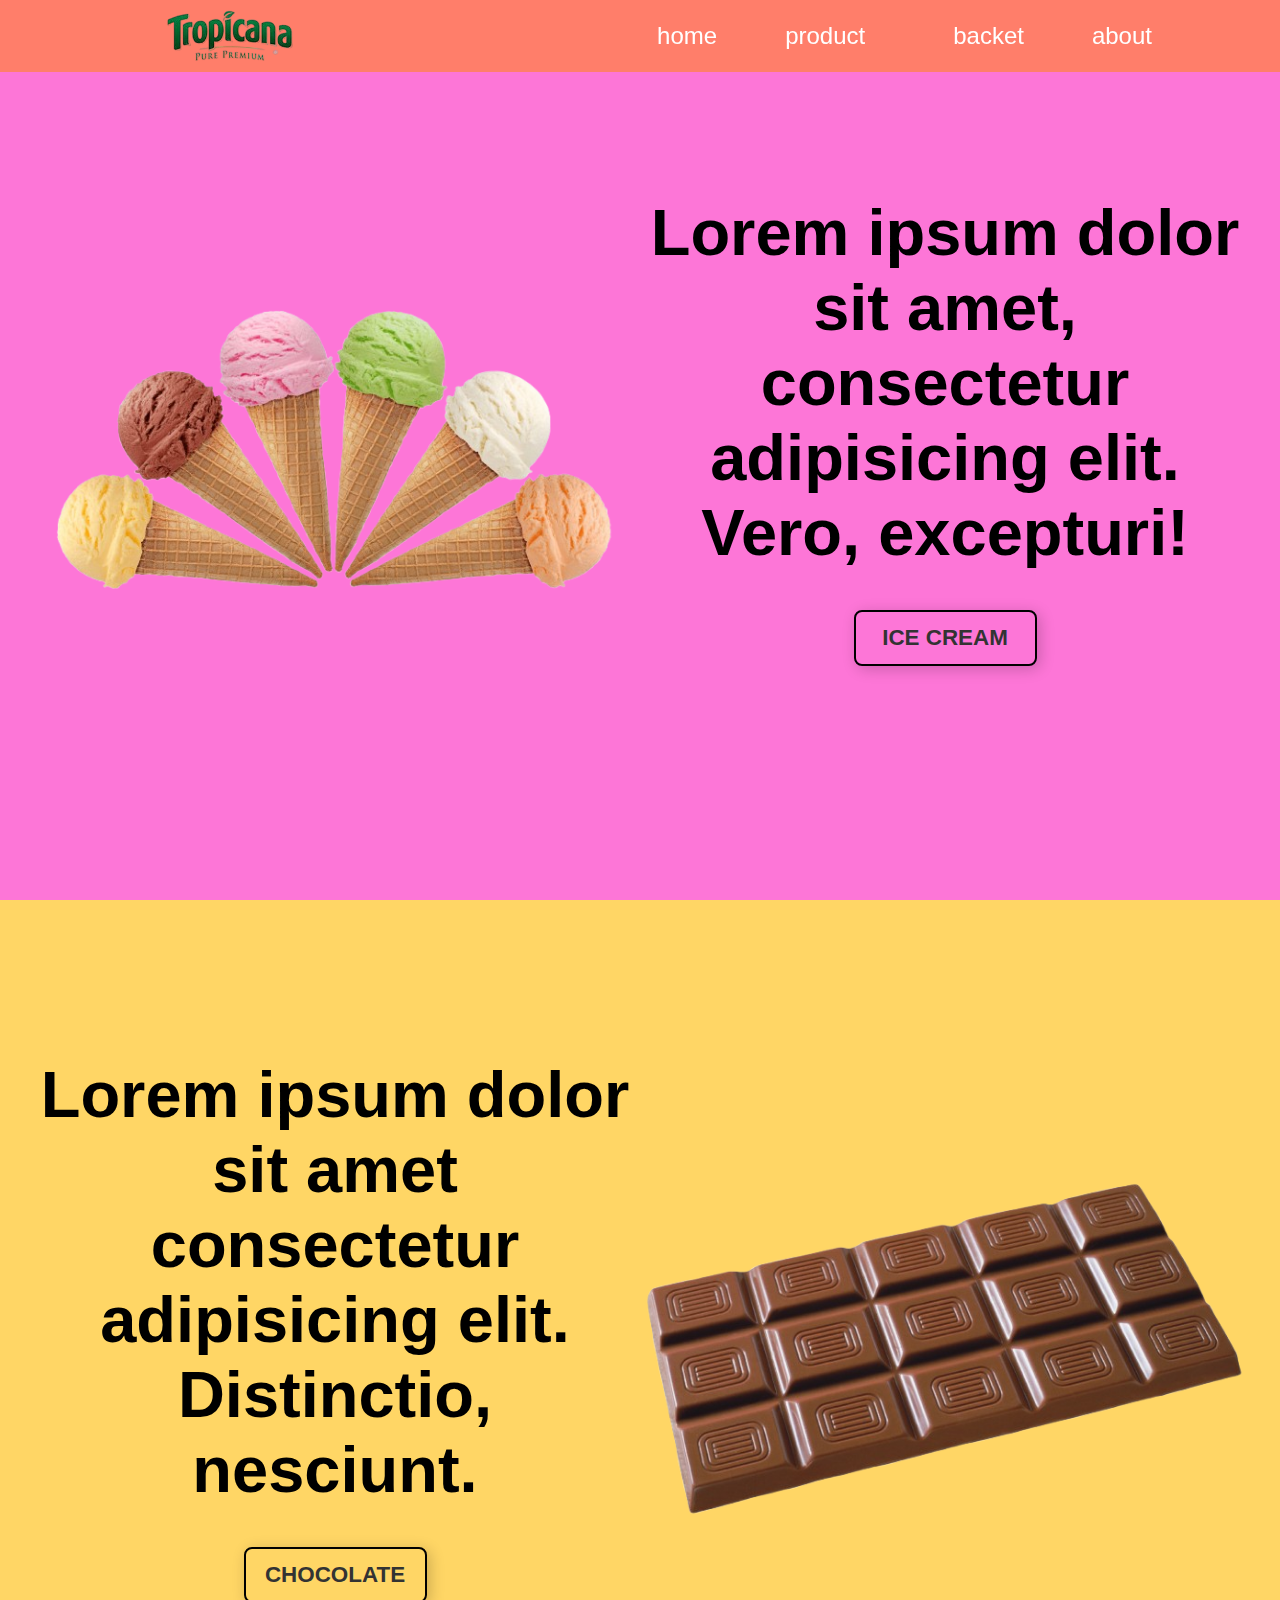
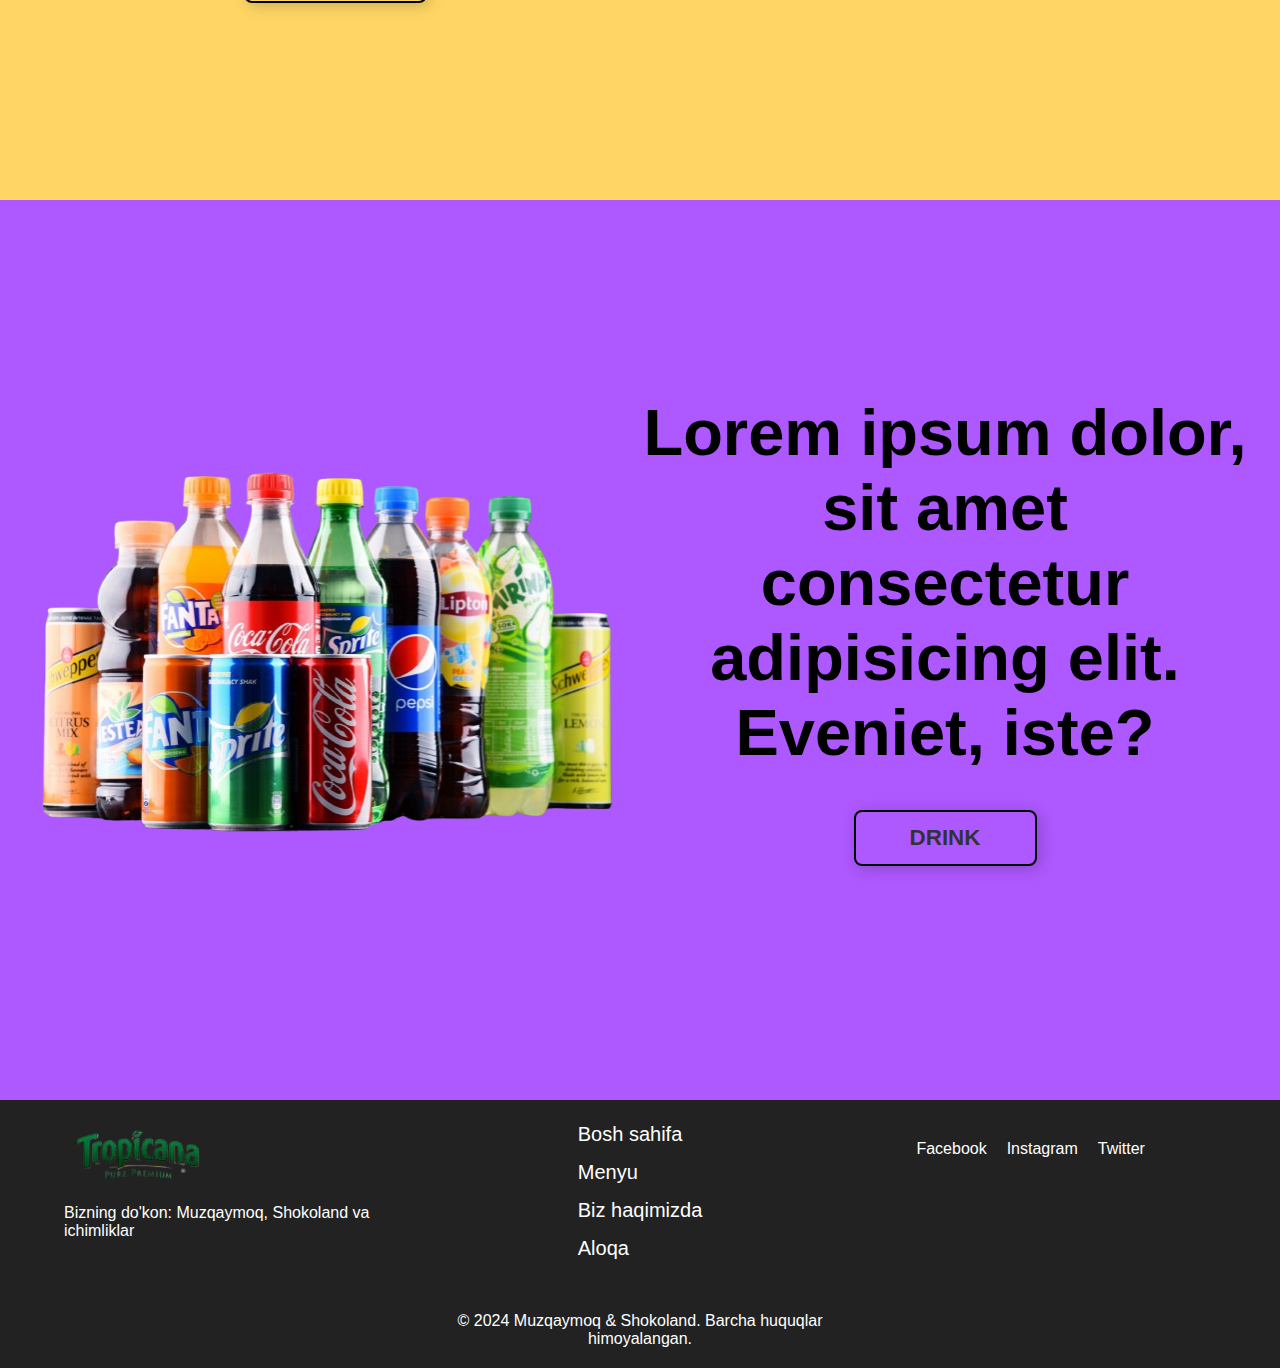
==== index.html @ 22cb2a8a "first commit" ====
<!DOCTYPE html>
<html lang="en">

<head>
	<meta charset="UTF-8">
	<meta name="viewport" content="width=device-width, initial-scale=1.0">
	<title>Document</title>
	<link rel="stylesheet" href="css/main.css">
	<link rel="stylesheet" href="css/home.css">
	
	<link rel="stylesheet" href="https://cdnjs.cloudflare.com/ajax/libs/font-awesome/6.7.1/css/all.min.css"
		integrity="sha512-5Hs3dF2AEPkpNAR7UiOHba+lRSJNeM2ECkwxUIxC1Q/FLycGTbNapWXB4tP889k5T5Ju8fs4b1P5z/iB4nMfSQ=="
		crossorigin="anonymous" referrerpolicy="no-referrer" />
		
</head>

<body>
	<!-- navbar -->
	<nav id="navbar">
		<div class="container navbar-flex">
			<img src="./media/logo.png" alt="logo" class="logo">
			<ul class="navbar-list">
				<li type="none"><a href="index.html"><i class="fas fa-home"></i>home</a></li>
				<li type="none" class="navbar-list-item"><a href="#"><i class="fa-solid fa-bowl-food"></i>product<i
							class="fa-solid fa-caret-up shape"></i>
						<ul class="navbar-list-child">
							<li type="none"><i class="fa-solid fa-ice-cream"></i><a href="template/ice-cream.html">ice-cream</a></li>
							<li type="none"><i class="fa-solid fa-cookie"></i><a href="template/choco.html">chocolate</a></li>
							<li type="none"><i class="fa-solid fa-bottle-water"></i><a href="template/drink.html">drink</a></li>
						</ul>
					</a></li>
				<li type="none"><a href="template/backet.html"><i class="fa-solid fa-cart-shopping"></i>backet</a></li>
				<li type="none"><a href="template/about.html"><i class="fa-regular fa-address-card"></i>about</a></li>
			</ul>
		</div>
	</nav>
	<!-- header -->
	<section id="section-one">
		<div class="section-one-left">
			<img src="./media/ice-cream.png" alt="ice-cream" class="section-one-left-img">
		</div>
		<div class="section-one-right">
			<h1 class="section-one-right-text">Lorem ipsum dolor sit amet, consectetur adipisicing elit. Vero, excepturi!</h1>
			<button class="section-one-right-button"><i class="fa-solid fa-ice-cream"></i>ice cream</button>
		</div>
	</section>
	<section id="section-two">
		<div class="section-two-left">
			<h1 class="section-two-left-text">Lorem ipsum dolor sit amet consectetur adipisicing elit. Distinctio, nesciunt.
			</h1>
			<button class="section-two-left-button"><i class="fa-solid fa-cookie"></i>chocolate</button>
		</div>
		<div class="section-two-right">
			<img src="./media/chocolate.png" alt="chocolate" class="section-two-right-img">
		</div>
	</section>
	<section id="section-three">
		<div class="section-three-left">
			<img src="./media/drink.png" alt="drink" class="section-three-left-img">
		</div>
		<div class="section-three-right">
			<h1 class="section-three-right-text">Lorem ipsum dolor, sit amet consectetur adipisicing elit. Eveniet, iste?</h1>
			<button class="section-three-right-button"><i class="fa-solid fa-bottle-water"></i>drink</button>
		</div>
	</section>
	<footer class="footer">
  <div class="footer-container">
    <div class="footer-left">
      <img src="./media/logo.png" alt="Tropicana Logo" class="footer-logo">
      <p>Bizning do'kon: Muzqaymoq, Shokoland va ichimliklar</p>
    </div>
    <div class="footer-center">
      <ul>
        <li><i class="fas fa-home"></i> Bosh sahifa</li>
        <li><i class="fas fa-bars"></i> Menyu</li>
        <li><i class="fas fa-info-circle"></i> Biz haqimizda</li>
        <li><i class="fas fa-phone-alt"></i> Aloqa</li>
      </ul>
			<p>© 2024 Muzqaymoq & Shokoland. Barcha huquqlar himoyalangan.</p>
    </div>
    <div class="footer-right">
      <div class="social-links">
        <a href="#"><i class="fab fa-facebook"></i> Facebook</a>
        <a href="#"><i class="fab fa-instagram"></i> Instagram</a>
        <a href="#"><i class="fab fa-twitter"></i> Twitter</a>
      </div>
    </div>
  </div>
</footer>

	
	<script src="./js/app.js"></script>
	
</body>

</html>
---- css/main.css ----
* {
	margin: 0;
	padding: 0;
	box-sizing: border-box;
	user-select: none;
	font-family: Arial, Helvetica, sans-serif;
}

#navbar {
	background-color: rgba(255, 127, 80, 0.808);
	width: 100%;
	height: 8vh;
	position: fixed;
	z-index: 1;
}

.container {
	max-width: 80%;
	margin: 0 auto;
}

.navbar-flex {
	display: flex;
	justify-content: space-around;
}

.navbar-list {
	width: 80%;
	font-size: 1.5rem;
	display: flex;
	justify-content: end;
	align-items: center;
	gap: 3rem;
}

.logo {
	width: 20%;
	height: 8vh;
	object-fit: contain;
}

.navbar-list li a {
	color: white;
	text-decoration: none;
	transition: 0.3s;
}

.navbar-list li i {
	padding: 0px 10px;
}

.navbar-list li a:hover {
	color: rgb(206, 187, 223);
}

.navbar-list-child {
	position: absolute;
	background-color: coral;
	margin-left: 2rem;
	padding: 0.5rem;
	display: none;
}

.navbar-list-child li {
	padding: 10px;
}

.navbar-list-child li:hover {
	background-color: blueviolet;
	color: white;
}

.navbar-list-item:hover .navbar-list-child {
	display: block;
}

#section-one {
	background-color: rgb(253, 118, 215);
	width: 100%;
	height: 100vh;
	padding: 30px;
	display: flex;
	justify-content: space-around;
	align-items: center;
}

.section-one-left {
	width: 50%;
}

.section-one-left-img {
	width: 100%;
}

.section-one-right {
	width: 50%;
	display: flex;
	justify-content: center;
	align-items: center;
	text-align: center;
	flex-wrap: wrap;
}

.section-one-right-text {
	font-size: 65px;
}

.section-one-right-button {
	width: 30%;
	height: 3.5rem;
	border-radius: 8px;
	margin: 40px;
	background: none;
	border: 2px solid #000000;
	box-shadow: 3px 3px 15px rgba(0, 0, 0, 0.2);
	font-size: 1.4rem;
	font-weight: bold;
	text-transform: uppercase;
	color: #333333;
	transition: all 0.3s ease;
	cursor: pointer;
}

.section-one-right-button:hover {
	background: none;
	box-shadow: 4px 4px 20px rgba(34, 60, 80, 0.4);
	transform: scale(1.05);
	color: #000000;
}

.section-one-right-button:active {
	background: rgb(224, 101, 189);
	box-shadow: 2px 2px 10px rgba(34, 60, 80, 0.2) inset;
	transform: scale(0.98);
}

#section-two {
	background-color: rgb(255, 214, 101);
	width: 100%;
	height: 100vh;
	padding: 30px;
	display: flex;
	justify-content: space-around;
	align-items: center;
}

.section-two-left {
	width: 50%;
	display: flex;
	justify-content: center;
	align-items: center;
	text-align: center;
	flex-wrap: wrap;
}

.section-two-left-text {
	font-size: 65px;
}

.section-two-left-button {
	width: 30%;
	height: 3.5rem;
	border-radius: 8px;
	margin: 40px;
	background: none;
	border: 2px solid #000000;
	box-shadow: 3px 3px 15px rgba(0, 0, 0, 0.2);
	font-size: 1.4rem;
	font-weight: bold;
	text-transform: uppercase;
	color: #333333;
	transition: all 0.3s ease;
	cursor: pointer;
}

.section-two-left-button:hover {
	background: none;
	box-shadow: 4px 4px 20px rgba(34, 60, 80, 0.4);
	transform: scale(1.05);
	color: #000000;
}

.section-two-left-button:active {
	background: rgb(232, 190, 76);
	box-shadow: 2px 2px 10px rgba(34, 60, 80, 0.2) inset;
	transform: scale(0.98);
}

.section-two-right {
	width: 50%;
}

.section-two-right-img {
	width: 100%;
}

#section-three {
	background-color: rgb(174, 88, 255);
	width: 100%;
	height: 100vh;
	padding: 30px;
	display: flex;
	justify-content: space-around;
	align-items: center;
}

.section-three-left {
	width: 50%;
}

.section-three-left-img {
	width: 100%;
}

.section-three-right {
	width: 50%;
	display: flex;
	justify-content: center;
	align-items: center;
	text-align: center;
	flex-wrap: wrap;
}

.section-three-right-text {
	font-size: 65px;
}

.section-three-right-button {
	width: 30%;
	height: 3.5rem;
	border-radius: 8px;
	margin: 40px;
	background: none;
	border: 2px solid #000000;
	box-shadow: 3px 3px 15px rgba(0, 0, 0, 0.2);
	font-size: 1.4rem;
	font-weight: bold;
	text-transform: uppercase;
	color: #333333;
	transition: all 0.3s ease;
	cursor: pointer;
}

.section-three-right-button:hover {
	background: none;
	box-shadow: 4px 4px 20px rgba(34, 60, 80, 0.4);
	transform: scale(1.05);
	color: #000000;
}

.section-three-right-button:active {
	background: rgb(148, 74, 216);
	box-shadow: 2px 2px 10px rgba(34, 60, 80, 0.2) inset;
	transform: scale(0.98);
}





.footer {
	background-color: #222;
	color: white;
	padding: 20px 0;
}

.footer-container {
	display: flex;
	justify-content: space-between;
	align-items: flex-start;
	max-width: 90%;
	margin: 0 auto;
	flex-wrap: wrap;
	gap: 20px;
}

.footer-left,
.footer-center,
.footer-right {
	flex: 1;
	min-width: 200px;
}

.footer-logo {
	width: 150px;
}

.footer-left p {
	margin-top: 10px;
	font-size: 16px;
}

.footer-center {
	display: flex;
	flex-wrap: wrap;
	justify-content: center;
}

.footer-center ul {
	list-style: none;
	padding: 0;
	font-size: 20px;

}

.footer-center ul li {
	margin-bottom: 10px;
	transition: color 0.3s;
	padding: 2.5px;

}

.footer-right .social-links {
	display: flex;
	justify-content: center;
	gap: 20px;
	padding: 20px 0;
}

.footer-right .social-links a {
	color: white;
	text-decoration: none;
	font-size: 16px;
	transition: color 0.3s;
}

.footer-right .social-links a:hover {
	color: #f0a500;
}

.footer-center p {
	font-size: 16px;
	text-align: center;
	padding-top: 40px;
}

.footer-center ul li:hover {
	cursor: pointer;
	color: #f0a500;

}
---- css/home.css ----
#section-one{
	background-color: rgb(253, 118, 215);
	width: 100%;
	height: 100vh;
	padding: 30px;
	display: flex;
	justify-content: space-around;
	align-items: center;
}

.section-one-left{
	width: 50%;
}

.section-one-left-img{
	width: 100%;
}

.section-one-right{
	width: 50%;
	display: flex;
	justify-content: center;
	align-items: center;
	text-align: center;
	flex-wrap: wrap;
}

.section-one-right-text{
	font-size: 65px;
}

.section-one-right-button {
	width: 30%;
	height: 3.5rem;
	border-radius: 8px;
	margin: 40px;
	background: none;
	border: 2px solid #000000;
	box-shadow: 3px 3px 15px rgba(0, 0, 0, 0.2);
	font-size: 1.4rem;
	font-weight: bold;
	text-transform: uppercase;
	color: #333333;
	transition: all 0.3s ease;
	cursor: pointer;
}

.section-one-right-button:hover {
	background: none;
	box-shadow: 4px 4px 20px rgba(34, 60, 80, 0.4);
	transform: scale(1.05);
	color: #000000;
}

.section-one-right-button:active {
	background: rgb(224, 101, 189);
	box-shadow: 2px 2px 10px rgba(34, 60, 80, 0.2) inset;
	transform: scale(0.98);
}

#section-two{
	background-color: rgb(255, 214, 101);
	width: 100%;
	height: 100vh;
	padding: 30px;
	display: flex;
	justify-content: space-around;
	align-items: center;
}

.section-two-left{
	width: 50%;
	display: flex;
	justify-content: center;
	align-items: center;
	text-align: center;
	flex-wrap: wrap;
}

.section-two-left-text{
	font-size: 65px;
}

.section-two-left-button {
	width: 30%;
	height: 3.5rem;
	border-radius: 8px;
	margin: 40px;
	background: none;
	border: 2px solid #000000;
	box-shadow: 3px 3px 15px rgba(0, 0, 0, 0.2);
	font-size: 1.4rem;
	font-weight: bold;
	text-transform: uppercase;
	color: #333333;
	transition: all 0.3s ease;
	cursor: pointer;
}

.section-two-left-button:hover {
	background: none;
	box-shadow: 4px 4px 20px rgba(34, 60, 80, 0.4);
	transform: scale(1.05);
	color: #000000;
}

.section-two-left-button:active {
	background: rgb(232, 190, 76);
	box-shadow: 2px 2px 10px rgba(34, 60, 80, 0.2) inset;
	transform: scale(0.98);
}

.section-two-right{
	width: 50%;
}

.section-two-right-img{
	width: 100%;
}

#section-three{
	background-color: rgb(174, 88, 255);
	width: 100%;
	height: 100vh;
	padding: 30px;
	display: flex;
	justify-content: space-around;
	align-items: center;
}

.section-three-left{
	width: 50%;
}

.section-three-left-img{
	width: 100%;
}

.section-three-right{
	width: 50%;
	display: flex;
	justify-content: center;
	align-items: center;
	text-align: center;
	flex-wrap: wrap;
}

.section-three-right-text{
	font-size: 65px;
}

.section-three-right-button {
	width: 30%;
	height: 3.5rem;
	border-radius: 8px;
	margin: 40px;
	background: none;
	border: 2px solid #000000;
	box-shadow: 3px 3px 15px rgba(0, 0, 0, 0.2);
	font-size: 1.4rem;
	font-weight: bold;
	text-transform: uppercase;
	color: #333333;
	transition: all 0.3s ease;
	cursor: pointer;
}

.section-three-right-button:hover {
	background: none;
	box-shadow: 4px 4px 20px rgba(34, 60, 80, 0.4);
	transform: scale(1.05);
	color: #000000;
}

.section-three-right-button:active {
	background: rgb(148, 74, 216);
	box-shadow: 2px 2px 10px rgba(34, 60, 80, 0.2) inset;
	transform: scale(0.98);
}
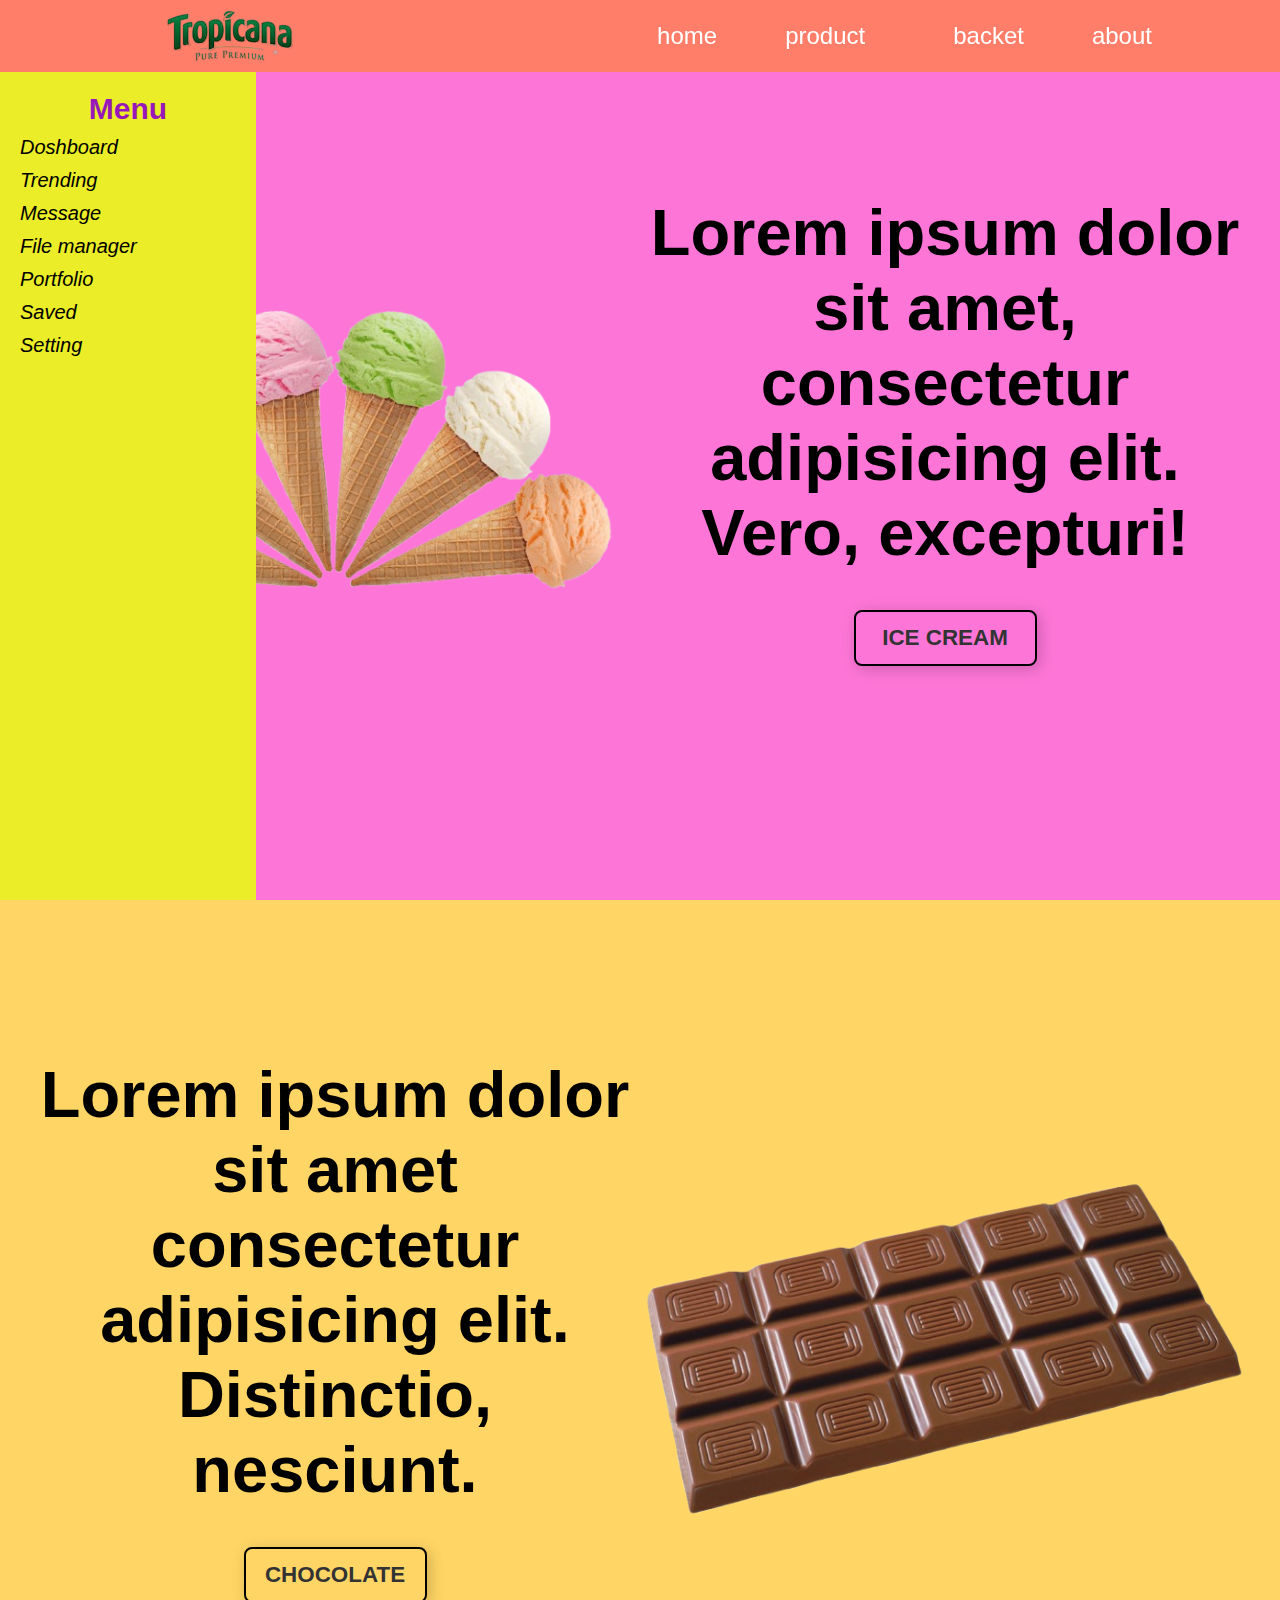
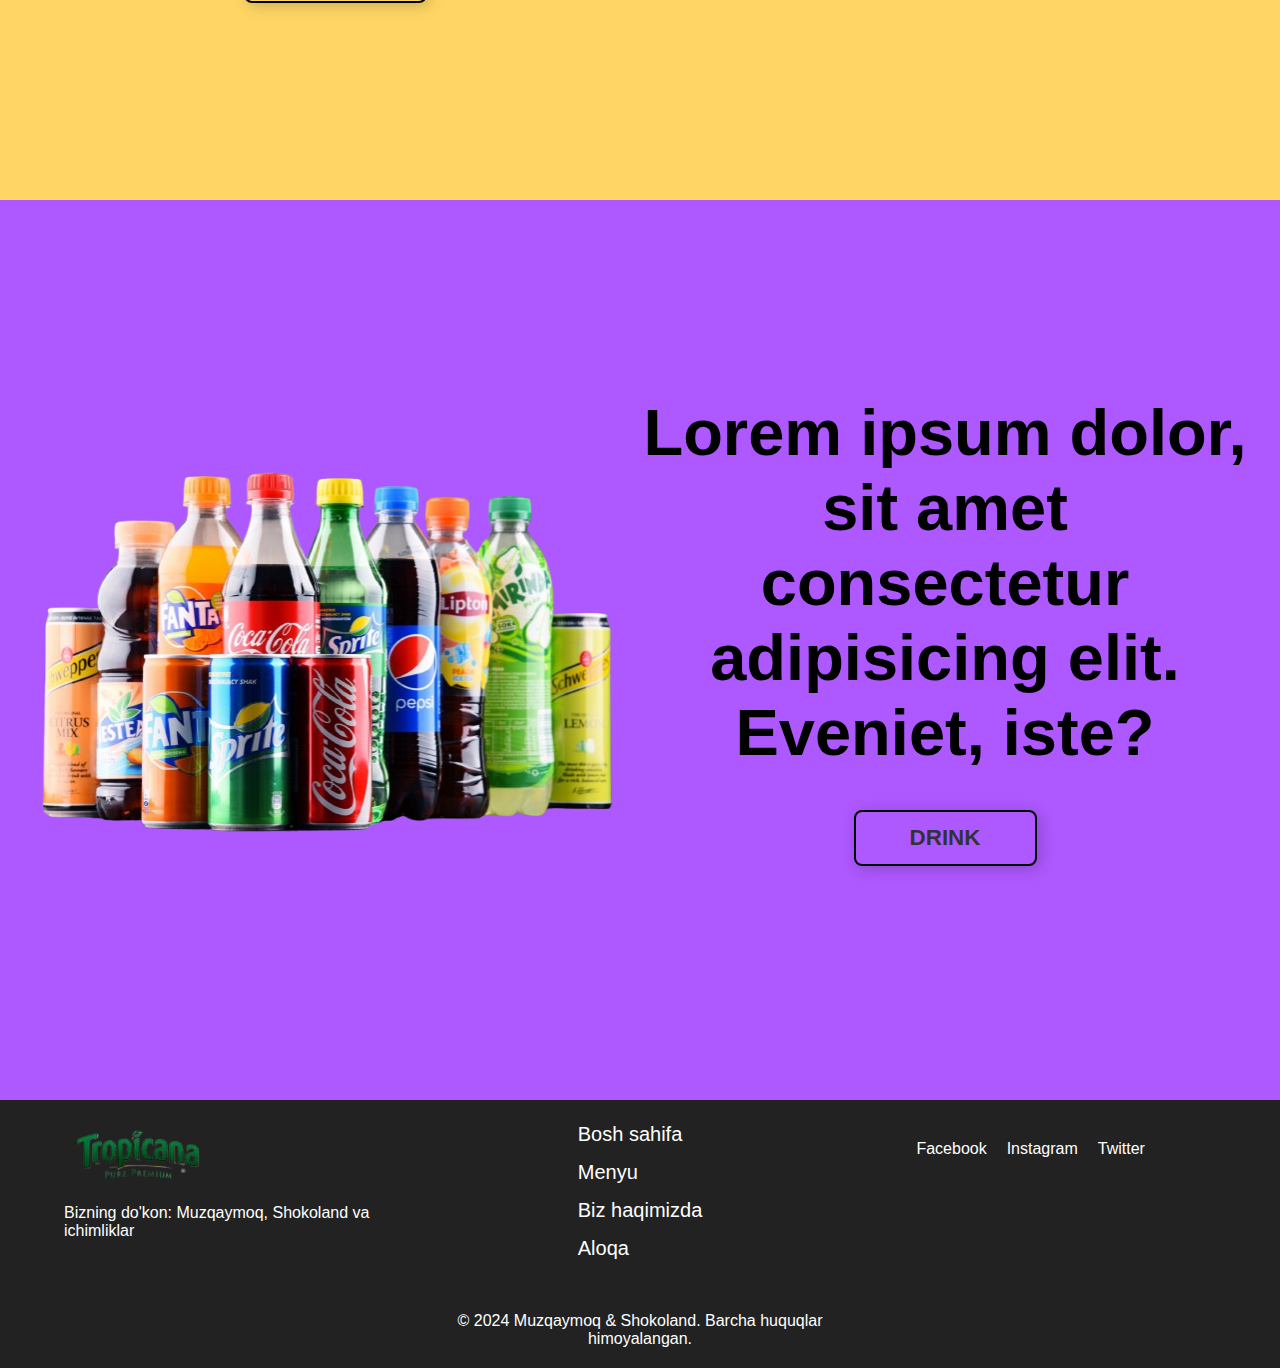
==== commit 13a3f79f: "change backet.js and css" ====
--- a/index.html
+++ b/index.html
@@ -15,7 +15,7 @@
 </head>
 
 <body>
-	<!-- navbar -->
+	<!-- navbar -->	 
 	<nav id="navbar">
 		<div class="container navbar-flex">
 			<img src="./media/logo.png" alt="logo" class="logo">
@@ -34,6 +34,17 @@
 			</ul>
 		</div>
 	</nav>
+
+	<section class="menu">
+		<p style="color: rgb(151, 23, 186);text-align: center; font-size: 30px;font-weight: bold;">Menu</p>
+	  <p><i class="fa fa-desktop"> Doshboard</i></p>
+		<p><i class="fa fa-fire"> Trending</i></p>
+	  <p><i class="fa fa-comments"> Message</i></p>
+	  <p><i class="fa fa-file"> File manager</i></p>
+	  <p><i class="fa fa-address-card"> Portfolio</i></p>
+	  <p><i class="fa fa-heart"> Saved</i></p>
+	  <p><i class="fa fa-cogs"> Setting</i></p>
+	  </section>
 	<!-- header -->
 	<section id="section-one">
 		<div class="section-one-left">
@@ -90,6 +101,7 @@
 
 	
 	<script src="./js/app.js"></script>
+	<script src="./js/main.js"></script>
 	
 </body>
 
--- a/css/main.css
+++ b/css/main.css
@@ -338,4 +338,18 @@
 	cursor: pointer;
 	color: #f0a500;
 
-}+}
+
+.menu{
+    background-color: #eaed27;
+    position: absolute;
+    width: 20%;
+    top: 8%;
+    padding: 20px;
+    font-size: 20px;
+    height: 92vh;
+    
+  }
+  .menu p{
+    padding-bottom: 10px;
+  }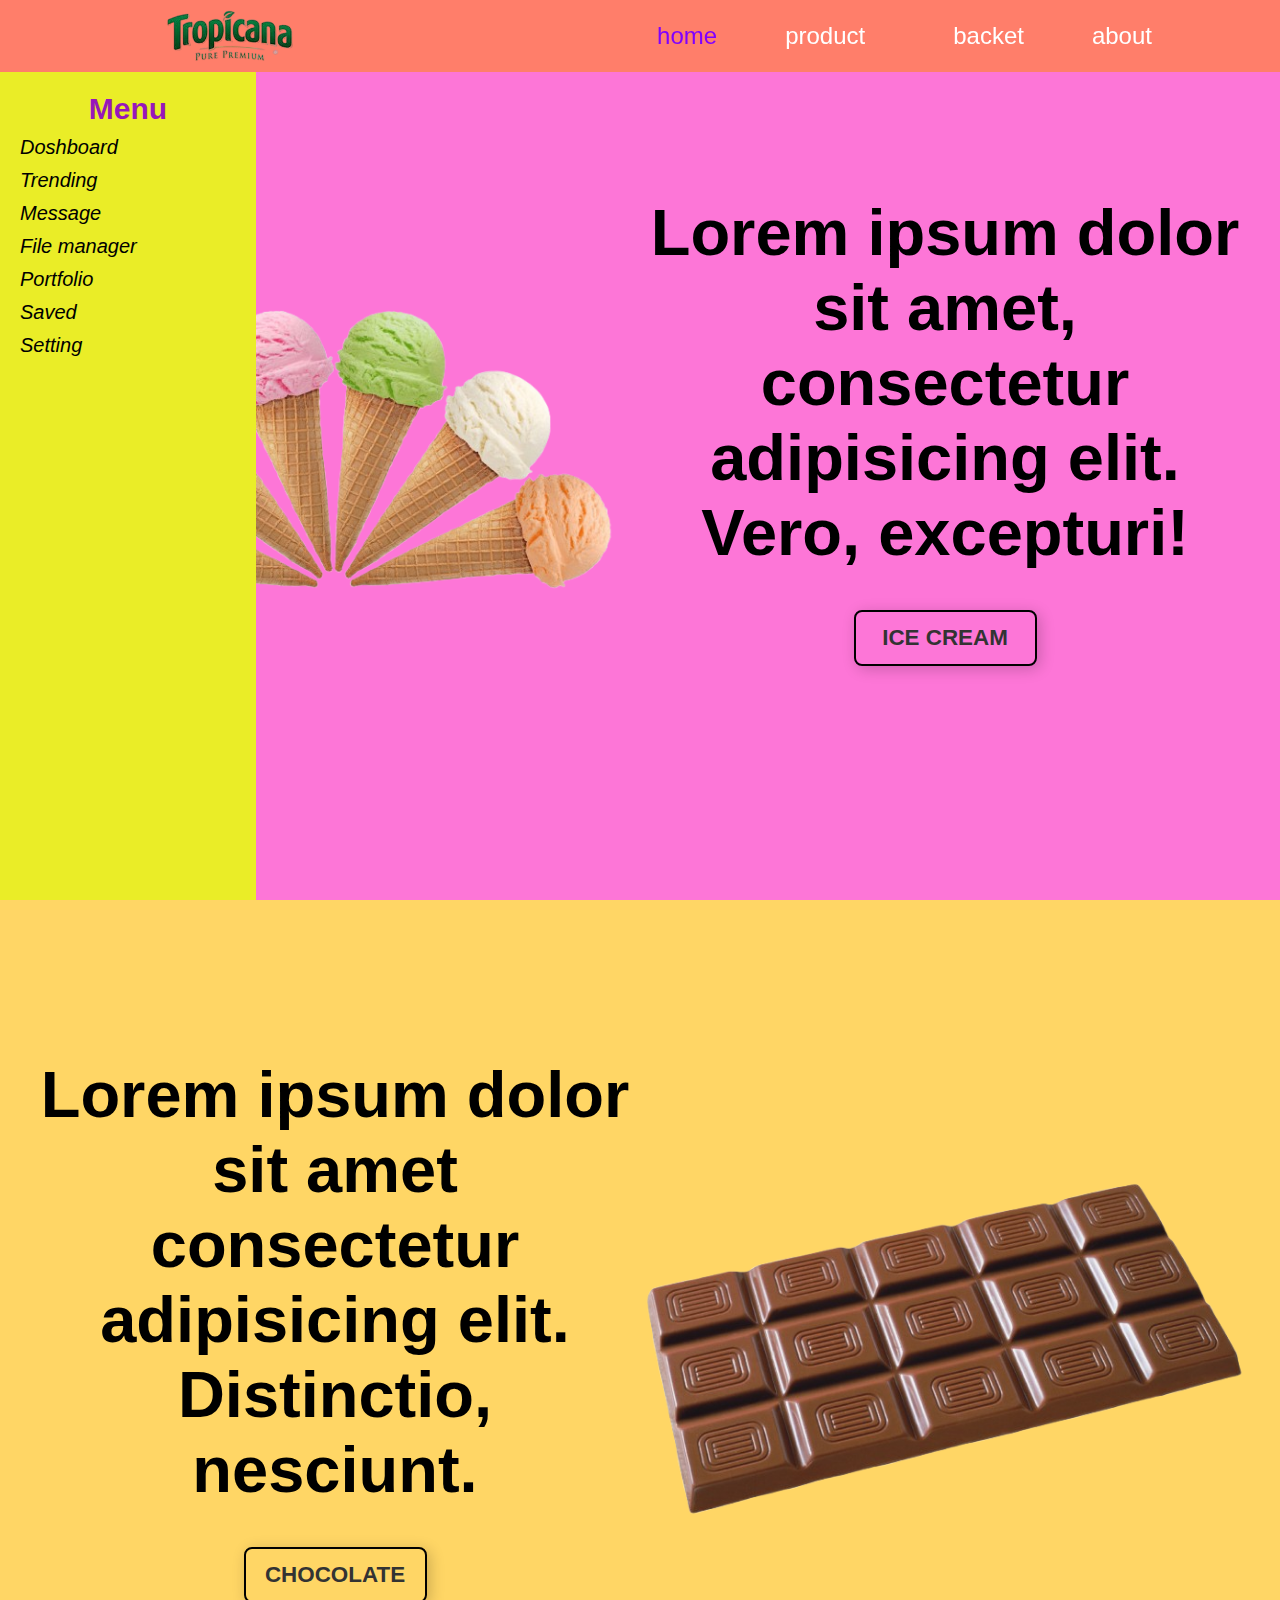
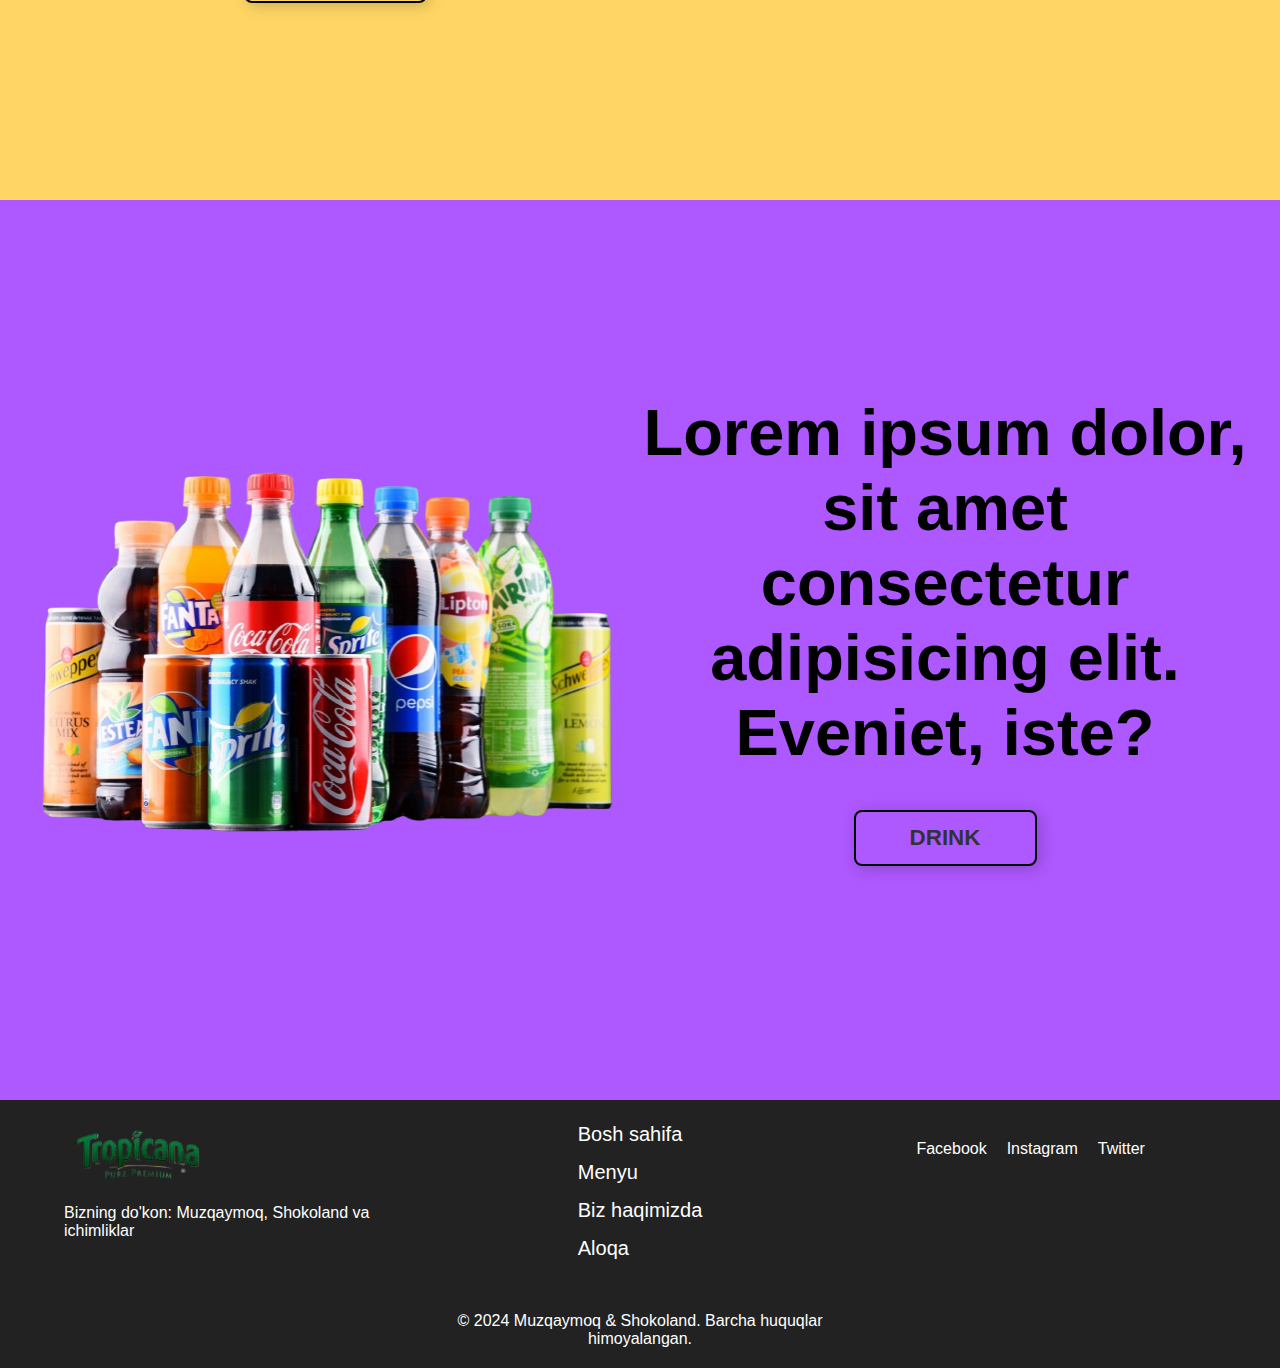
==== commit 13132cba: "add active class" ====
--- a/index.html
+++ b/index.html
@@ -20,7 +20,7 @@
 		<div class="container navbar-flex">
 			<img src="./media/logo.png" alt="logo" class="logo">
 			<ul class="navbar-list">
-				<li type="none"><a href="index.html"><i class="fas fa-home"></i>home</a></li>
+				<li type="none"><a href="index.html" class="active"><i class="fas fa-home" ></i>home</a></li>
 				<li type="none" class="navbar-list-item"><a href="#"><i class="fa-solid fa-bowl-food"></i>product<i
 							class="fa-solid fa-caret-up shape"></i>
 						<ul class="navbar-list-child">
--- a/css/main.css
+++ b/css/main.css
@@ -352,4 +352,8 @@
   }
   .menu p{
     padding-bottom: 10px;
+  }
+
+  .active{
+	color: #8000ff !important;
   }